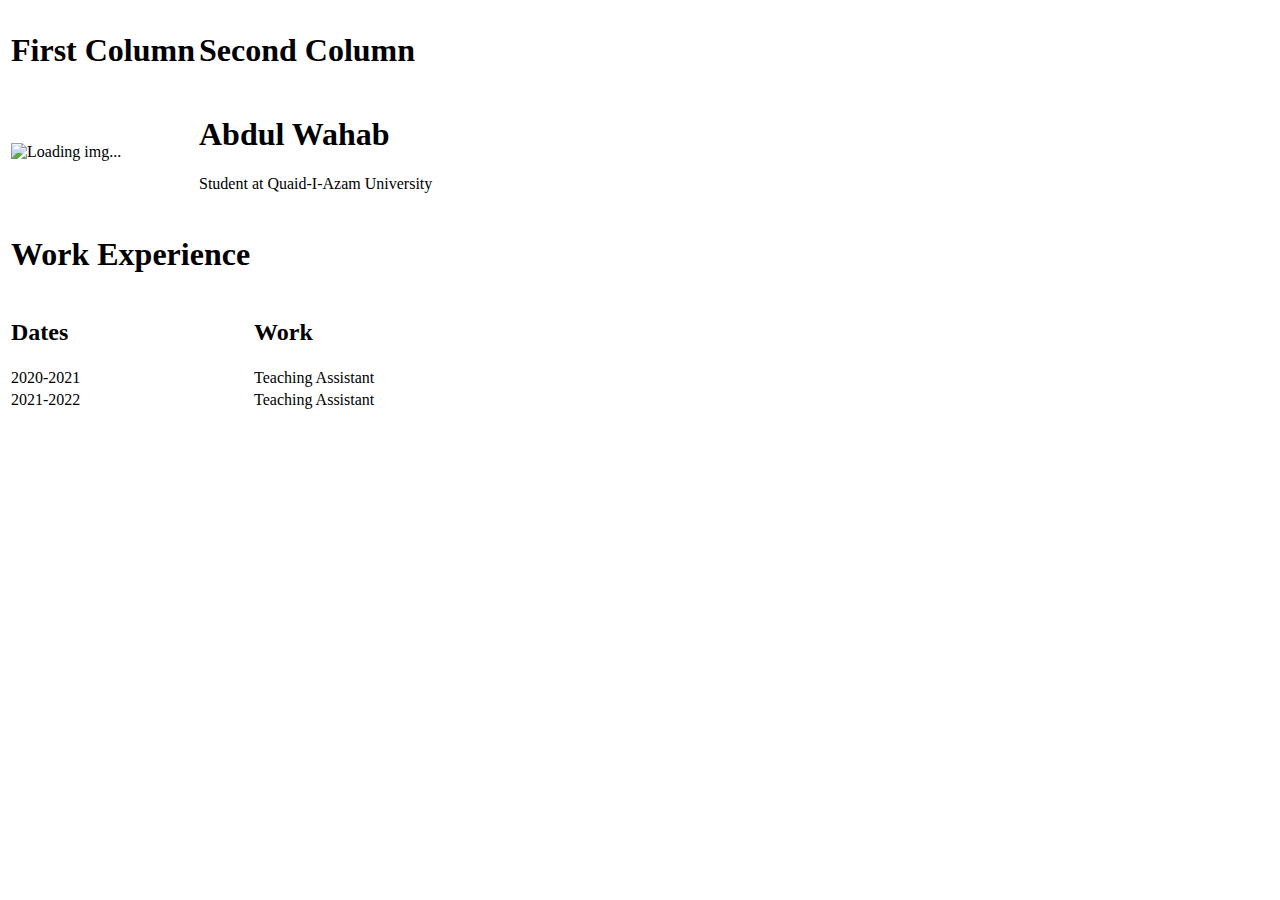
==== index.html @ 21c9a1d1 "Add files via upload" ====
<!DOCTYPE html>
<html lang="en">

<head>
    <meta charset="UTF-8">
    <meta name="viewport" content="width=device-width, initial-scale=1.0">
    <title>Abdul Wahab</title>
</head>

<body>
    <table>
        <thead>
            <tr cellspacing="10">
                <td>
                    <p>
                        <h1>First Column</h1>
                    </p>
                </td>
                <td>
                    <p>
                        <h1>Second Column</h1>
                    </p>
                </td>
            </tr>
        </thead>
        <tbody>
            <tr>
                <td>
                    <img src="A:\BSCS\1st Semester\ICT\html,css,JavaScript\Lab2-Web\abdul wahab   03277175769.JPG"
                        alt="Loading img..." title="Abdul Wahab" height="150" width="100">
                </td>
            
                <td>
                    <h1>Abdul Wahab</h1>
                    <p>Student at Quaid-I-Azam University</p>
                </td>
            </tr>


        </tbody>
    </table>
    <table>
        <thead>
            <tr>
                <td>
                    <h1>Work Experience</h1>
                </td>
            </tr>
        </thead>
        <tbody>
            
            <tr>
                <td>
                    <h2>Dates</h2>
                </td>
                <td>
                    <h2>Work</h2>
                </td>
            </tr>
            <tr>
                <td>
                    2020-2021
                </td>
                <td>
                    Teaching Assistant
                </td>
            </tr>
            <tr>
                <td>
                    2021-2022
                </td>
                <td>
                    Teaching Assistant
                </td>
            </tr>
        </tbody>

    </table>
</body>

</html>
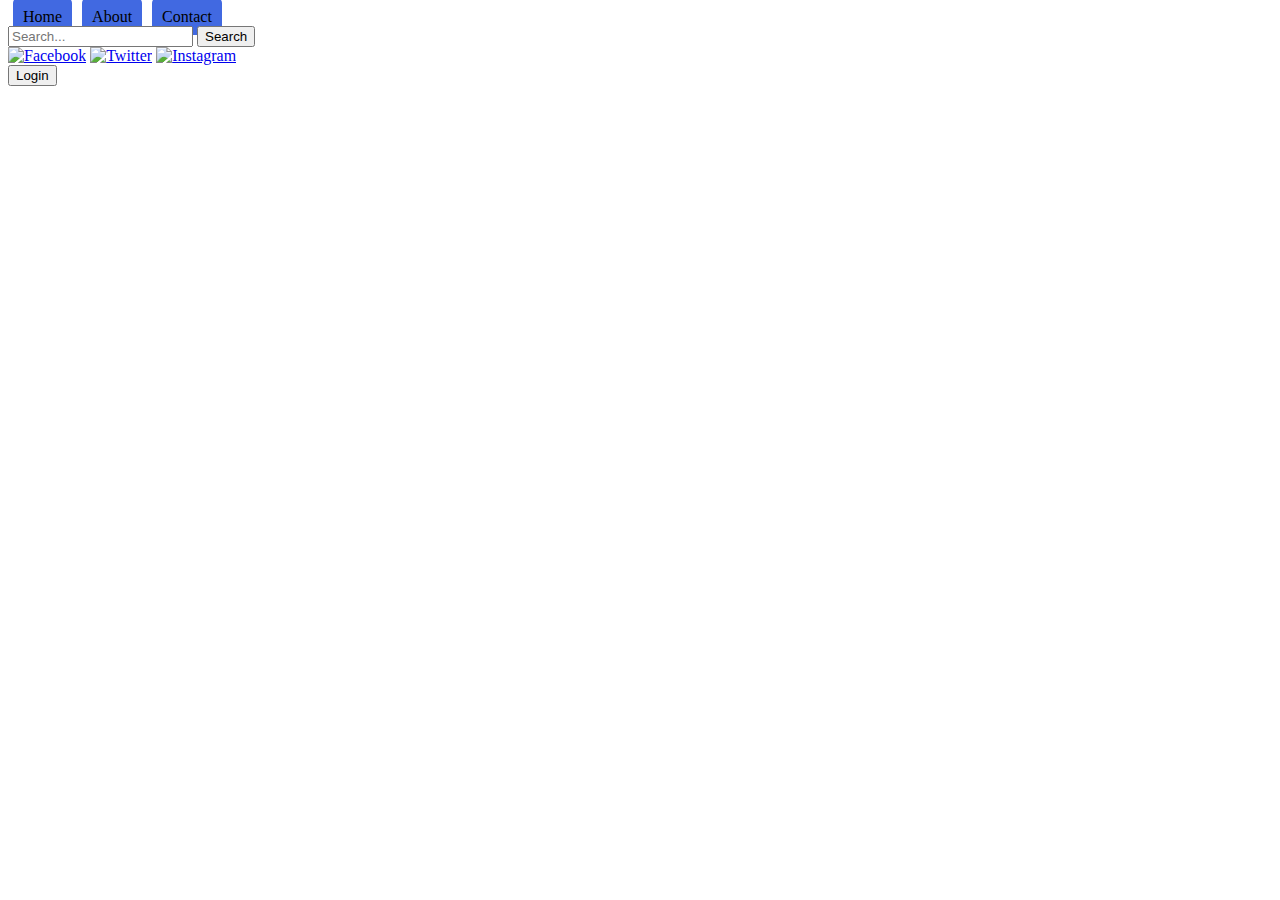
==== commit 1f61a911: "Add files via upload" ====
--- a/index.html
+++ b/index.html
@@ -1,81 +1,43 @@
 <!DOCTYPE html>
 <html lang="en">
-
 <head>
     <meta charset="UTF-8">
     <meta name="viewport" content="width=device-width, initial-scale=1.0">
-    <title>Abdul Wahab</title>
+    <title>My Blog</title>
+    <link rel="stylesheet" href="style.css">
 </head>
+<body>
+    <div class="Menu"></div>
+        <div class="LeftMenu">
+            <div><a href="home.html" class="item">Home</a></div>
+            <div><a href="about.html" class="item">About</a></div>
+            <div><a href="contact.html" class="item">Contact</a></div>
+        
+            
+        </div>
+    
+        
+            
+            
+            
+        
+    </div>
+    
 
-<body>
-    <table>
-        <thead>
-            <tr cellspacing="10">
-                <td>
-                    <p>
-                        <h1>First Column</h1>
-                    </p>
-                </td>
-                <td>
-                    <p>
-                        <h1>Second Column</h1>
-                    </p>
-                </td>
-            </tr>
-        </thead>
-        <tbody>
-            <tr>
-                <td>
-                    <img src="A:\BSCS\1st Semester\ICT\html,css,JavaScript\Lab2-Web\abdul wahab   03277175769.JPG"
-                        alt="Loading img..." title="Abdul Wahab" height="150" width="100">
-                </td>
-            
-                <td>
-                    <h1>Abdul Wahab</h1>
-                    <p>Student at Quaid-I-Azam University</p>
-                </td>
-            </tr>
+    <div class="RightMenu">
+        <div class="search-bar">
+            <input type="text" placeholder="Search...">
+            <button type="submit">Search</button>
+        </div>
+        <div class="social-media">
+            <a href="#"><img src="facebook.png" alt="Facebook"></a>
+            <a href="#"><img src="twitter.png" alt="Twitter"></a>
+            <a href="#"><img src="instagram.png" alt="Instagram"></a>
+        </div>
+    </div>
+    <div><button>Login</button></div>
+    
 
-
-        </tbody>
-    </table>
-    <table>
-        <thead>
-            <tr>
-                <td>
-                    <h1>Work Experience</h1>
-                </td>
-            </tr>
-        </thead>
-        <tbody>
-            
-            <tr>
-                <td>
-                    <h2>Dates</h2>
-                </td>
-                <td>
-                    <h2>Work</h2>
-                </td>
-            </tr>
-            <tr>
-                <td>
-                    2020-2021
-                </td>
-                <td>
-                    Teaching Assistant
-                </td>
-            </tr>
-            <tr>
-                <td>
-                    2021-2022
-                </td>
-                <td>
-                    Teaching Assistant
-                </td>
-            </tr>
-        </tbody>
-
-    </table>
+    
 </body>
-
 </html>--- a/style.css
+++ b/style.css
@@ -0,0 +1,29 @@
+.Menu{
+    display:flex;
+    flex-direction: row;
+}
+.LeftMenu{
+    display:flex;
+    flex-direction: row;
+    
+    
+    box-sizing:content-box solid black;
+
+}
+.RightMenu{
+    display: flex;
+    flex-direction: column;
+}
+.item{
+    list-style-type: none;
+    background-color: royalblue;
+    
+    text-decoration:dashed;
+    color: rgb(218, 205, 205);
+    padding: 10px;
+    margin: 5px;
+    border: #0b0a0a;
+    color: #000000;
+    border-radius: 5px;
+    transition: background-color 0.3s ease;
+}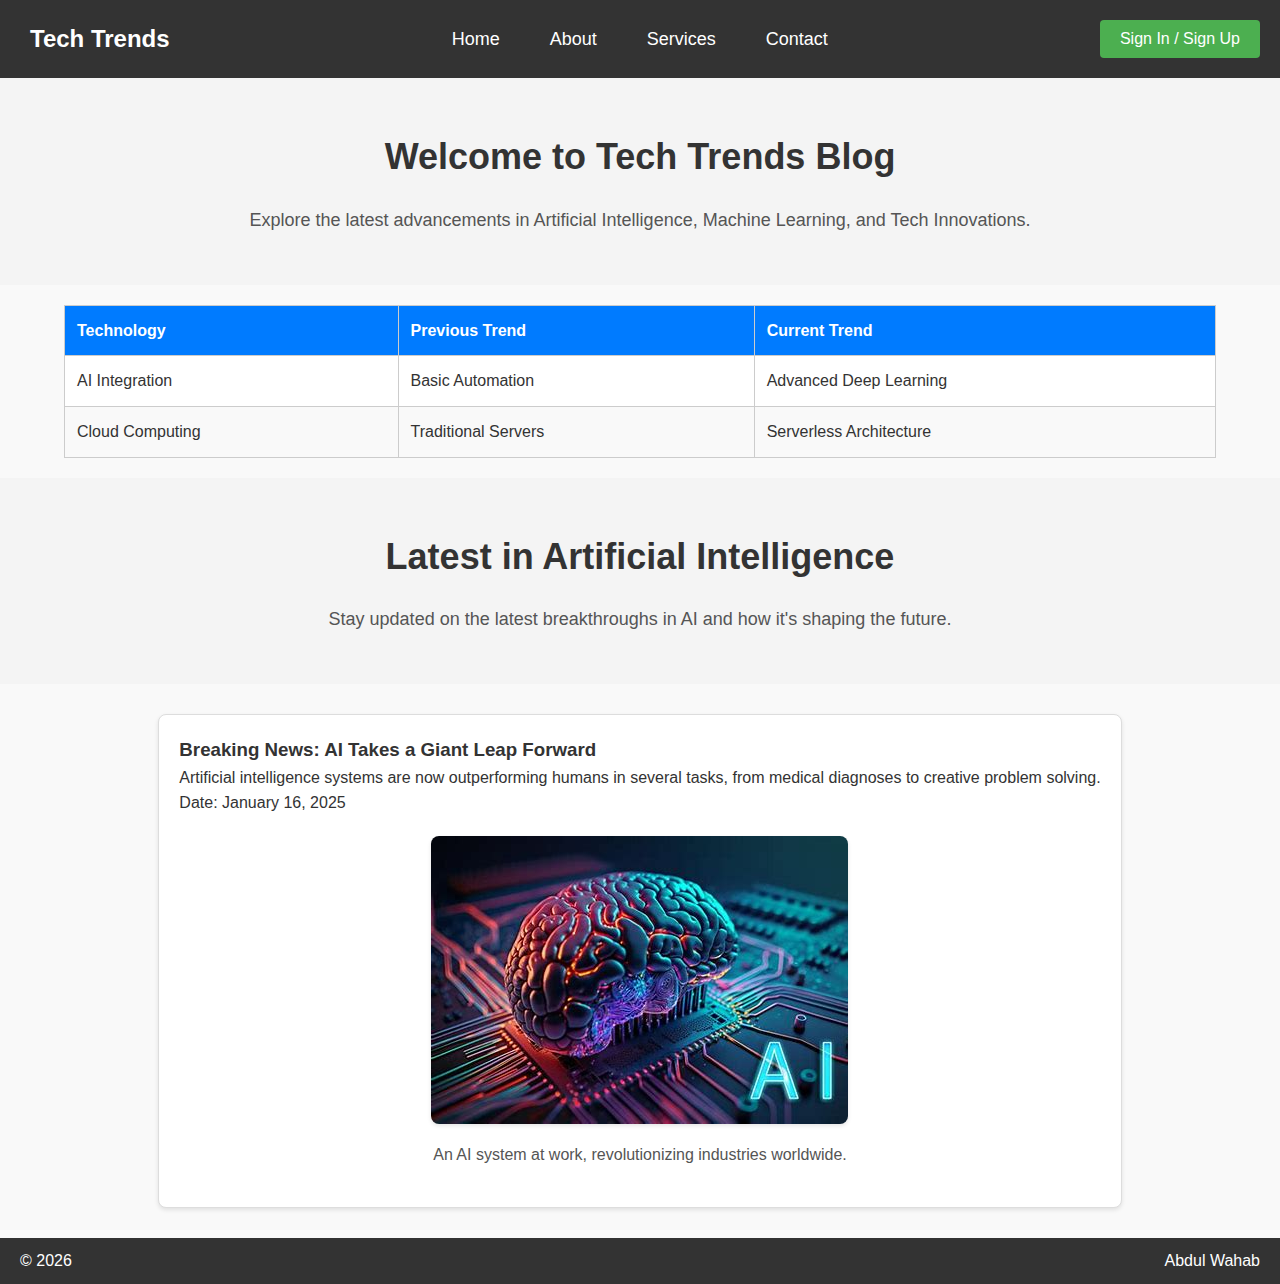
==== commit 3eef230b: "Add files via upload" ====
--- a/index.html
+++ b/index.html
@@ -1,43 +1,78 @@
 <!DOCTYPE html>
 <html lang="en">
+
 <head>
     <meta charset="UTF-8">
     <meta name="viewport" content="width=device-width, initial-scale=1.0">
-    <title>My Blog</title>
+    <title>Tech Trends Blog</title>
+    <link rel="icon" href="./download.png" type="image/x-icon" height="16" width="16">
     <link rel="stylesheet" href="style.css">
 </head>
+
 <body>
-    <div class="Menu"></div>
-        <div class="LeftMenu">
-            <div><a href="home.html" class="item">Home</a></div>
-            <div><a href="about.html" class="item">About</a></div>
-            <div><a href="contact.html" class="item">Contact</a></div>
-        
-            
+    <nav class="navbar">
+        <div class="logo">Tech Trends</div>
+        <ul class="nav-links">
+            <li><a href=".\home.html">Home</a></li>
+            <li><a href=".\about.html">About</a></li>
+            <li><a href=".\services.html">Services</a></li>
+            <li><a href=".\contact.html">Contact</a></li>
+        </ul>
+        <button class="btn">Sign In / Sign Up</button>
+    </nav>
+    <header class="main-heading">
+        <h1>Welcome to Tech Trends Blog</h1>
+        <p>Explore the latest advancements in Artificial Intelligence, Machine Learning, and Tech Innovations.</p>
+    </header>
+    <table border="1" cellspacing="0" cellpadding="5">
+        <thead>
+            <tr>
+                <th>Technology</th>
+                <th>Previous Trend</th>
+                <th>Current Trend</th>
+            </tr>
+        </thead>
+        <tbody>
+            <tr>
+                <td>AI Integration</td>
+                <td>Basic Automation</td>
+                <td>Advanced Deep Learning</td>
+            </tr>
+            <tr>
+                <td>Cloud Computing</td>
+                <td>Traditional Servers</td>
+                <td>Serverless Architecture</td>
+            </tr>
+        </tbody>
+    </table>
+    </div>
+    <header class="main-heading">
+        <h1>Latest in Artificial Intelligence</h1>
+        <p>Stay updated on the latest breakthroughs in AI and how it's shaping the future.</p>
+    </header>
+
+    <!-- News Content Section -->
+    <section class="news-content">
+        <div class="news-container">
+            <!-- First Column: News Details + Table -->
+            <div class="news-details">
+                <h3>Breaking News: AI Takes a Giant Leap Forward</h3>
+                <p>Artificial intelligence systems are now outperforming humans in several tasks, from medical diagnoses to creative problem solving.</p>
+                <p>Date: January 16, 2025</p>
+                <!-- Second Column: Image -->
+                <div class="news-image">
+                    <img src="./AI.jpg" alt="AI advancements"
+                        style="max-width: 100%; height: auto;">
+                    <p>An AI system at work, revolutionizing industries worldwide.</p>
+                </div>
+            </div>
+    </section>
+    <footer class="footer">
+        <div style="display: flex; justify-content: space-between; padding: 10px 20px; background-color: #333; color: white;">
+          <span>&copy; <script>document.write(new Date().getFullYear());</script></span>
+          <span>Abdul Wahab</span>
         </div>
-    
-        
-            
-            
-            
-        
-    </div>
-    
+      </footer>
+</body>
 
-    <div class="RightMenu">
-        <div class="search-bar">
-            <input type="text" placeholder="Search...">
-            <button type="submit">Search</button>
-        </div>
-        <div class="social-media">
-            <a href="#"><img src="facebook.png" alt="Facebook"></a>
-            <a href="#"><img src="twitter.png" alt="Twitter"></a>
-            <a href="#"><img src="instagram.png" alt="Instagram"></a>
-        </div>
-    </div>
-    <div><button>Login</button></div>
-    
-
-    
-</body>
-</html>+</html>
--- a/style.css
+++ b/style.css
@@ -1,29 +1,231 @@
-.Menu{
-    display:flex;
-    flex-direction: row;
-}
-.LeftMenu{
-    display:flex;
-    flex-direction: row;
-    
-    
-    box-sizing:content-box solid black;
-
-}
-.RightMenu{
-    display: flex;
-    flex-direction: column;
-}
-.item{
-    list-style-type: none;
-    background-color: royalblue;
-    
-    text-decoration:dashed;
-    color: rgb(218, 205, 205);
+/* General Reset */
+* {
+    margin: 0;
+    padding: 0;
+    box-sizing: border-box;
+}
+
+body {
+    font-family: Arial, sans-serif;
+    line-height: 1.6;
+    background-color: #f9f9f9;
+    color: #333;
+}
+
+/* Navbar */
+.navbar {
+    display: flex;
+    justify-content: space-between;
+    align-items: center;
+    background-color: #333;
+    color: #fff;
+    padding: 10px 20px;
+}
+
+.navbar .logo {
+    font-size: 24px;
+    font-weight: bold;
+}
+
+.nav-links {
+    list-style: none;
+    display: flex;
+}
+
+.nav-links li {
+    margin-left: 20px;
+}
+
+.nav-links a {
+    text-decoration: none;
+    color: white;
+    padding: 8px 12px;
+    transition: background 0.3s;
+}
+
+.nav-links a:hover {
+    background-color: #575757;
+    border-radius: 4px;
+}
+
+/* Button */
+.btn {
+    background-color: #007BFF;
+    color: white;
+    border: none;
+    padding: 8px 16px;
+    font-size: 16px;
+    border-radius: 4px;
+    cursor: pointer;
+    transition: background 0.3s;
+}
+
+.btn:hover {
+    background-color: #0056b3;
+}
+
+/* Main Heading Section */
+.main-heading {
+    text-align: center;
+    padding: 50px 20px;
+    background-color: #f4f4f4;
+    color: #333;
+}
+
+.main-heading h1 {
+    font-size: 36px;
+    margin-bottom: 20px;
+}
+
+.main-heading p {
+    font-size: 18px;
+    color: #555;
+}
+
+/* Table Section */
+table {
+    width: 90%;
+    margin: 20px auto;
+    border-collapse: collapse;
+    background-color: white;
+    border: 1px solid #ccc;
+}
+
+th,
+td {
+    padding: 12px;
+    text-align: left;
+}
+
+th {
+    background-color: #007BFF;
+    color: white;
+}
+
+td {
+    border-bottom: 1px solid #ccc;
+}
+
+tr:nth-child(even) {
+    background-color: #f9f9f9;
+}
+
+/* News Content Section */
+.news-content {
+    display: flex;
+    flex-wrap: wrap;
+    justify-content: space-around;
+    align-items: flex-start;
+    padding: 20px;
+}
+
+.news-details {
+    flex: 1 1 45%;
+    padding: 20px;
+    background: #ffffff;
+    border: 1px solid #ddd;
+    border-radius: 8px;
+    box-shadow: 0px 2px 4px rgba(0, 0, 0, 0.1);
+    margin: 10px;
+}
+
+.news-image {
+    flex: 1 1 45%;
+    padding: 20px;
+    text-align: center;
+}
+
+.news-image img {
+    max-width: 100%;
+    border-radius: 8px;
+    box-shadow: 0px 2px 4px rgba(0, 0, 0, 0.1);
+}
+
+.news-image p {
+    margin-top: 10px;
+    font-size: 16px;
+    color: #555;
+}
+
+/* Responsive Design */
+@media (max-width: 768px) {
+    .news-content {
+        flex-direction: column;
+        align-items: center;
+    }
+
+    .news-details,
+    .news-image {
+        flex: 1 1 100%;
+    }
+
+    .navbar {
+        flex-wrap: wrap;
+    }
+
+    .nav-links {
+        flex-direction: column;
+        align-items: center;
+        margin-top: 10px;
+    }
+
+    .nav-links li {
+        margin-left: 0;
+        margin-top: 10px;
+    }
+}
+
+/* Make the navbar sticky at the top */
+.navbar {
+    position: sticky;
+    top: 0;
+    width: 100%;
+    background-color: #333;
+    z-index: 1000;
+    /* Ensure navbar stays above other content */
+}
+
+/* Add styling for navbar elements */
+.navbar .logo {
+    color: white;
+    font-size: 24px;
     padding: 10px;
-    margin: 5px;
-    border: #0b0a0a;
-    color: #000000;
+    text-align: left;
+    font-weight: bold;
+}
+
+.navbar .nav-links {
+    list-style: none;
+    display: flex;
+    justify-content: flex-end;
+    padding: 0;
+    margin: 0;
+}
+
+.navbar .nav-links li {
+    margin: 0 15px;
+}
+
+.navbar .nav-links li a {
+    color: white;
+    text-decoration: none;
+    font-size: 18px;
+    padding: 10px;
+}
+
+.navbar .nav-links li a:hover {
+    background-color: #555;
     border-radius: 5px;
-    transition: background-color 0.3s ease;
+}
+
+.navbar .btn {
+    padding: 10px 20px;
+    background-color: #4CAF50;
+    color: white;
+    border: none;
+    cursor: pointer;
+}
+
+.navbar .btn:hover {
+    background-color: #45a049;
 }